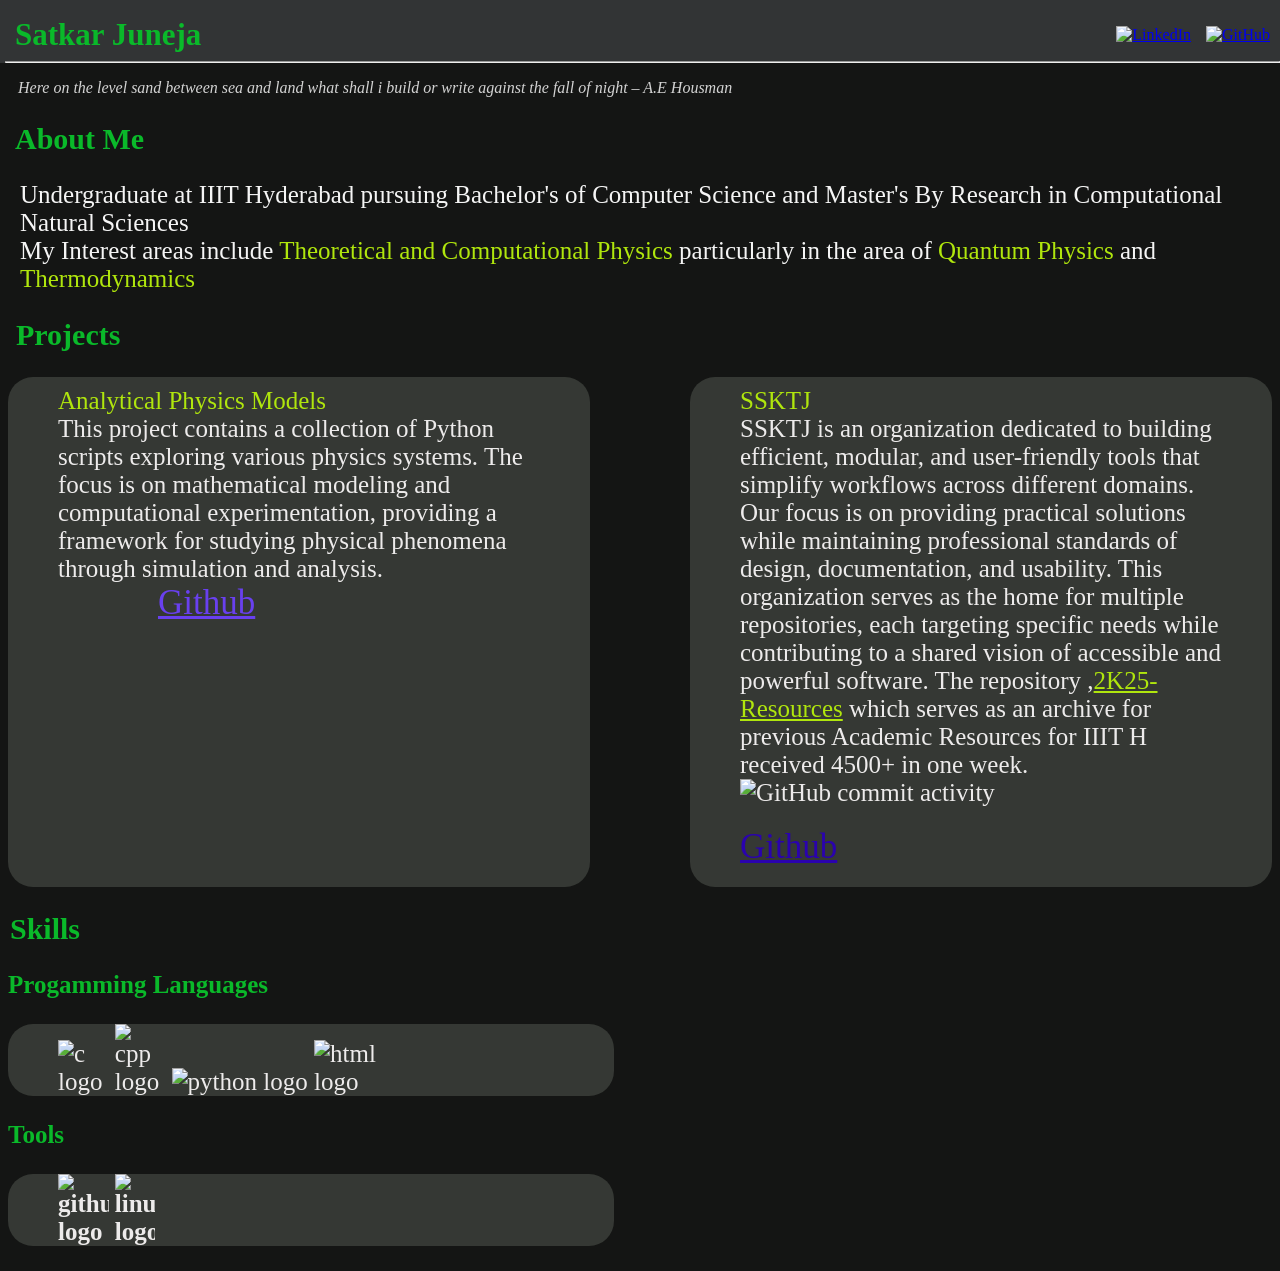
==== index.html @ 7b9e2202 "added minor changes" ====
<!DOCTYPE html>
<html>

<head>
    <title>
        About Satkar Juneja
    </title>

    <style>
        /* html {
                background-color: rgb(24, 172, 16);
            } */

        @font-face {
            font-family: "IBM VGA";
            src: url("ib.woff") format("woff");
            font-weight: normal;
            font-style: normal;
        }

        body {
            background-color: rgb(20, 21, 20);
            font-family: "IBM VGA";
        }

        .header {
            background-color: rgb(50, 52, 53);
            margin-top: -21px;
            margin-left: -8px;
            margin-right: -8px;
            /* margin-bottom: 10px; */
            padding-top: 10px;
            padding-left: 5px;
            color: rgb(10, 185, 42);

            /* margin-bottom: 0px; */
        }

        .baaki {
            color: rgb(10, 185, 42);
        }

        .para {
            color: whitesmoke;
            font-size: 25px;
            margin-left: 12px;
        }
        .project-container{
            display: flex
        }

        /* .rule {
            background-color: black;
            height: 4px;
            width: 100%;
        } */

        .project-card{
            align-items: center;
            border-radius: 25px;
            background-color: rgba(59, 62, 58, 0.854);
            color:rgb(237, 235, 235);
            font-size: 25px;
            width: 40%;
            /* padding-bottom: 40px; */
            padding-left: 50px;
            padding-right: 50px;
            transition: transform 0.3s;
        }
        .project-card:hover{
             transform: translateY(-10px);
        }


    </style>
</head>

<body>

    <div class="header">
        <div style="display:flex; align-items:center; padding-top: 20px; padding-right: 10px;">

    <h1 style="margin:0; margin-left:10px; font-size:31px; color:rgb(10,185,42);">
        Satkar Juneja
    </h1>

    <div style="margin-left:auto; display:flex; gap:15px;">
        
        <a href="https://www.linkedin.com/in/satkar-juneja-4702581a7/" target="_blank" rel="noopener noreferrer">
            <img src="https://upload.wikimedia.org/wikipedia/commons/8/81/LinkedIn_icon.svg"
                 width="40" height="40" alt="LinkedIn">
        </a>
        <a href="https://github.com/username1773">
            <img src="https://github.githubassets.com/images/modules/logos_page/GitHub-Mark.png"
                 width="40" height="40" alt="GitHub">
        </a>


    </div>

</div>
        <div>
            <hr>
        </div>
    </div>
    <div>
    <blockquote style="color:lightgray; font-style:italic; margin-left: 10px;">
    Here on the level sand between sea and land what shall i build or write against the fall of night  – A.E Housman
    </blockquote>
</div>

    <div class="baaki">
        <h2 style="font-size: 30px; margin-left: 7px;">
            About Me
        </h2>
        <div class="para">
            <p>
                Undergraduate at IIIT Hyderabad pursuing Bachelor's of Computer Science and Master's By Research in
                Computational Natural Sciences <br>
                My Interest areas include <span style="color:rgb(176, 230, 13);"> Theoretical and Computational
                    Physics</span> particularly in the area of <span style="color:rgb(176, 230, 13) ">Quantum Physics</span> and <span style="color:rgb(176, 230, 13) ">Thermodynamics</span>
            </p>
        </div>

    </div>




    
    <section>
        <h2 class="baaki" style="margin-left: 8px; font-size: 30px;">
            Projects
            
        </h2>
        <div class="project-container" >
            
            <div class="project-card" style="padding-top: 10px;">
               <span style="color:rgb(176, 230, 13);">Analytical Physics Models</span> <br>
               This project contains a collection of Python scripts
                exploring various physics systems. 
               The focus is on mathematical modeling and computational
                experimentation, providing a framework 
               for studying physical phenomena through simulation and analysis.
                    <a href="https://github.com/username1773/Analytical-Physics-Models" style="color:rgb(105, 64, 239); font-size: 35px; margin-left: 100px;">
                        Github
                    </a>
            </div>
            <span style="margin-left: 100px;"></span>
            <div class="project-card" style="padding-top: 10px;">
               <span style="color:rgb(176, 230, 13);">SSKTJ</span> <br>
            SSKTJ is an organization dedicated to building efficient, modular,
            and user-friendly tools that simplify workflows across different domains.
            Our focus is on providing practical solutions while maintaining professional standards
            of design, documentation, and usability.
            This organization serves as the home for multiple repositories,
            each targeting specific needs while contributing to a shared 
            vision of accessible and powerful software.
            The repository ,<a href="https://github.com/SSKTJ/2K25-Resources" style="color:rgb(176, 230, 13); ">2K25-Resources</a> which serves as an archive for previous Academic Resources for IIIT H received 4500+ in one week.
            <br>
                            <img alt="GitHub commit activity" src="https://img.shields.io/github/commit-activity/t/SSKTJ/2K25-Resources">

               <div style="display:flex; align-items:center; gap:20px;">
                 <p style="color:white; font-size:20px;">
                    <a href="https://github.com/username1773/Analytical-Physics-Models" style="color:rgb(42, 2, 174); font-size: 35px;">
                        Github
                    </a>
                 </p>
                </div>

            </div>
          
        </div>
        
    </section>
    <section>
        <h2 class="baaki" style="font-size:30px; padding-left: 2px;">Skills</h2>
        <h3 class="baaki" style="font-size:25px;">Progamming Languages</h3>
        <p class="project-card">
            <img src="https://upload.wikimedia.org/wikipedia/commons/1/18/C_Programming_Language.svg" alt="c logo" style="max-width: 10%; height: auto;">
            <img src="https://raw.githubusercontent.com/isocpp/logos/master/cpp_logo.png" alt="cpp logo" style="max-width: 10%; height: auto;">
            
            <img src="https://www.python.org/static/community_logos/python-logo-generic.svg" alt="python logo" style="max-width: 30%; height: auto;">
            <img src="https://upload.wikimedia.org/wikipedia/commons/6/61/HTML5_logo_and_wordmark.svg" alt="html logo" style="max-width: 13%; height: auto;">

        </p>
        <h3 class="baaki" style="font-size:25px;">Tools
            <p class="project-card">
            <img src="https://github.githubassets.com/images/modules/logos_page/GitHub-Mark.png" alt="github logo" style="max-width: 10%; height: auto;">
            <img src="https://upload.wikimedia.org/wikipedia/commons/3/35/Tux.svg" alt="linux logo" style="max-width: 8%; height: auto;">

            </p>
        </h3>
    </section>
    
    <!-- <div style="
    position: fixed;
    bottom: 0;
    left: 0;
    width: 100%;
    background: rgb(50, 50, 50);
    color: white;
    text-align: center;
    padding: 10px 0;
    ">
    ©Satkar Juneja
    </div> -->
</body>

</html>
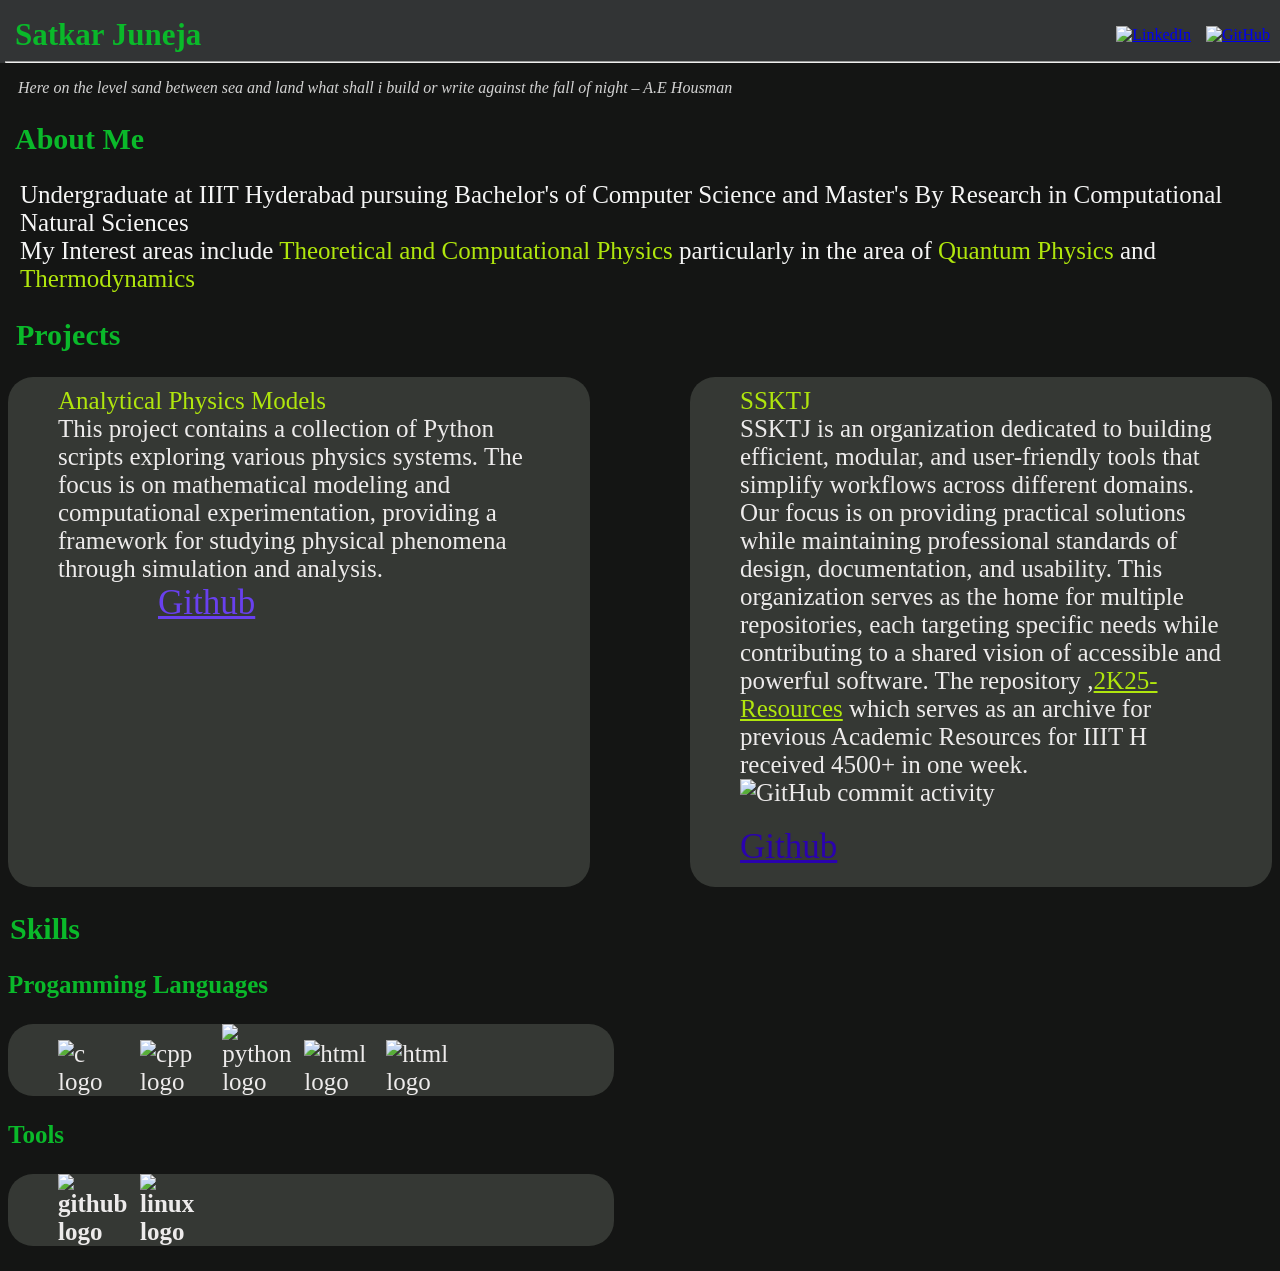
==== commit 27283614: "added logos" ====
--- a/index.html
+++ b/index.html
@@ -177,17 +177,18 @@
         <h2 class="baaki" style="font-size:30px; padding-left: 2px;">Skills</h2>
         <h3 class="baaki" style="font-size:25px;">Progamming Languages</h3>
         <p class="project-card">
-            <img src="https://upload.wikimedia.org/wikipedia/commons/1/18/C_Programming_Language.svg" alt="c logo" style="max-width: 10%; height: auto;">
-            <img src="https://raw.githubusercontent.com/isocpp/logos/master/cpp_logo.png" alt="cpp logo" style="max-width: 10%; height: auto;">
+            <img src="https://upload.wikimedia.org/wikipedia/commons/1/18/C_Programming_Language.svg" alt="c logo" style="max-width: 15%; height: auto;">
+            <img src="https://raw.githubusercontent.com/isocpp/logos/master/cpp_logo.png" alt="cpp logo" style="max-width: 15%; height: auto;">
             
-            <img src="https://www.python.org/static/community_logos/python-logo-generic.svg" alt="python logo" style="max-width: 30%; height: auto;">
-            <img src="https://upload.wikimedia.org/wikipedia/commons/6/61/HTML5_logo_and_wordmark.svg" alt="html logo" style="max-width: 13%; height: auto;">
+            <img src="https://upload.wikimedia.org/wikipedia/commons/c/c3/Python-logo-notext.svg" alt="python logo" style="max-width: 15%; height: auto;">
+            <img src="https://upload.wikimedia.org/wikipedia/commons/6/61/HTML5_logo_and_wordmark.svg" alt="html logo" style="max-width: 15%; height: auto;">
+            <img src="https://upload.wikimedia.org/wikipedia/commons/6/6a/JavaScript-logo.png" alt="html logo" style="max-width: 15%; height: auto;">
 
         </p>
         <h3 class="baaki" style="font-size:25px;">Tools
             <p class="project-card">
-            <img src="https://github.githubassets.com/images/modules/logos_page/GitHub-Mark.png" alt="github logo" style="max-width: 10%; height: auto;">
-            <img src="https://upload.wikimedia.org/wikipedia/commons/3/35/Tux.svg" alt="linux logo" style="max-width: 8%; height: auto;">
+            <img src="https://github.githubassets.com/images/modules/logos_page/GitHub-Mark.png" alt="github logo" style="max-width: 15%; height: auto;">
+                <img src="https://upload.wikimedia.org/wikipedia/commons/3/35/Tux.svg" alt="linux logo" style="max-width: 12%; height: auto;">
 
             </p>
         </h3>
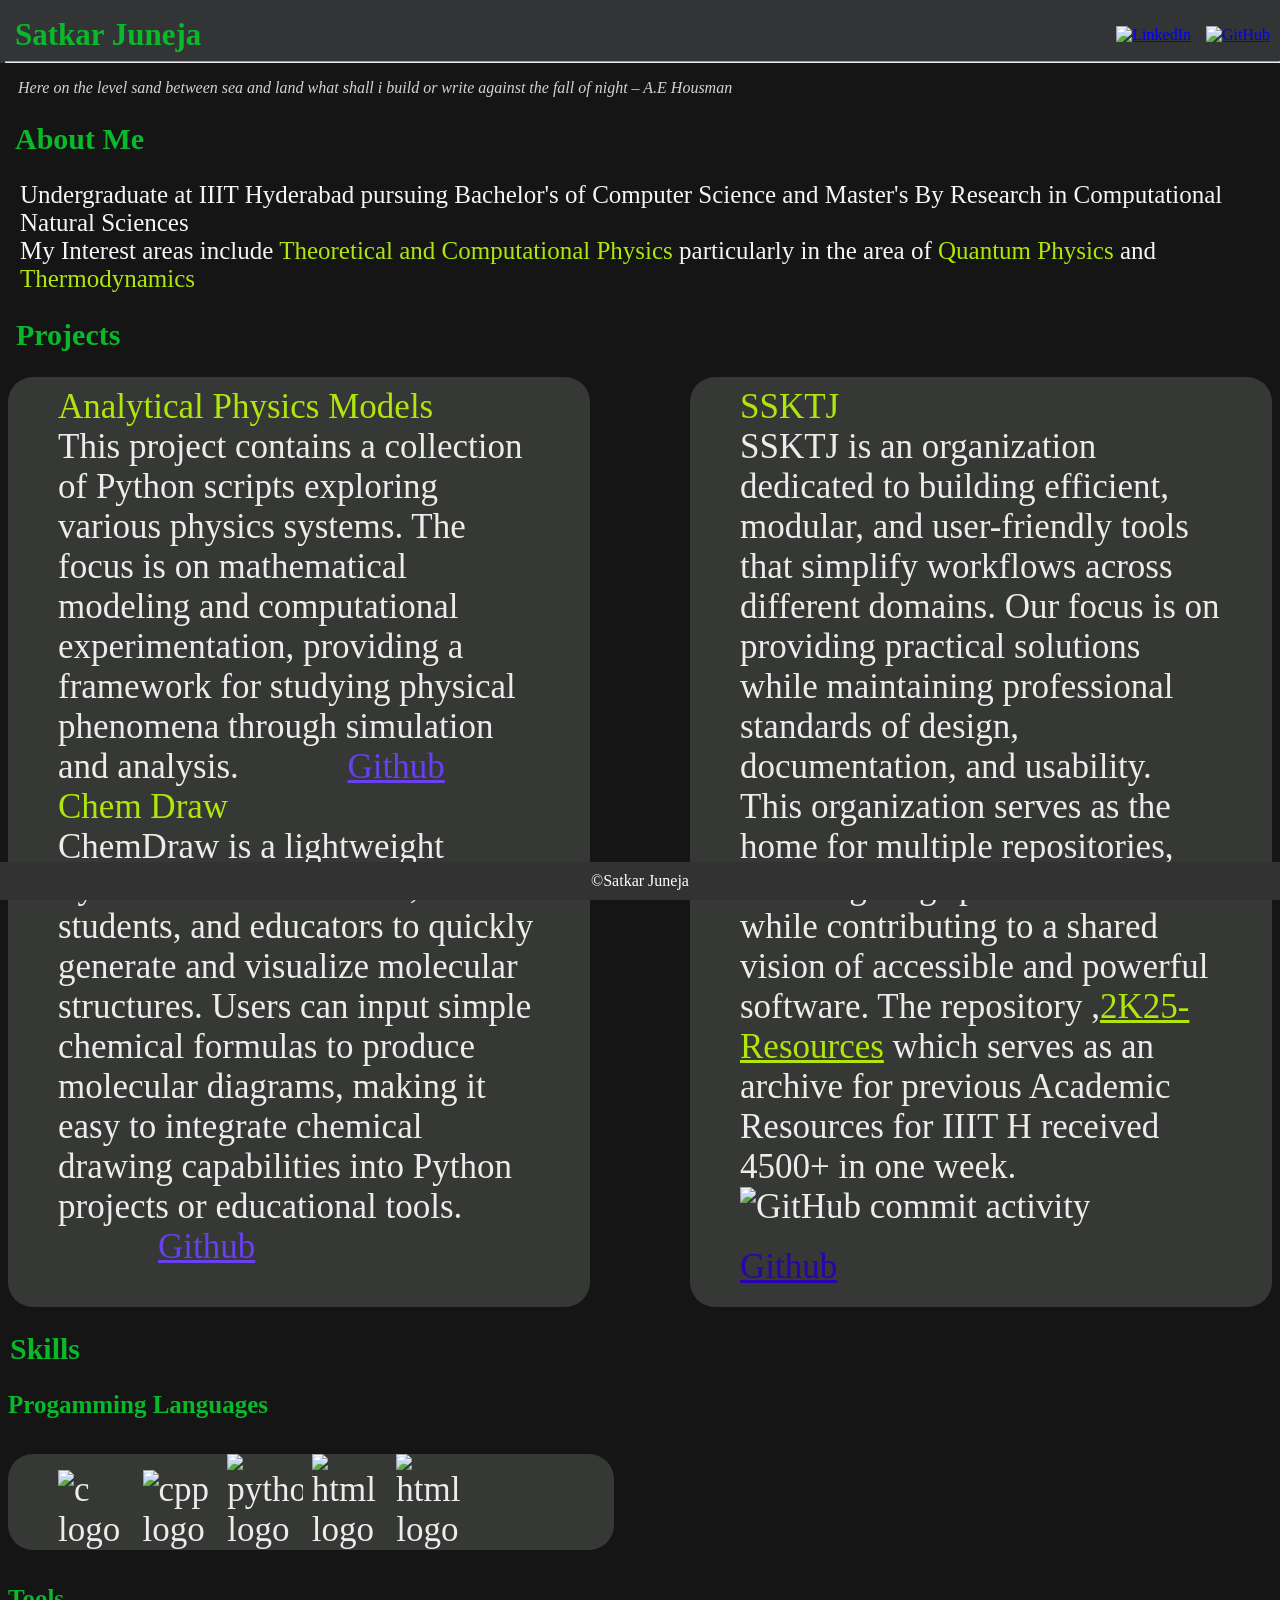
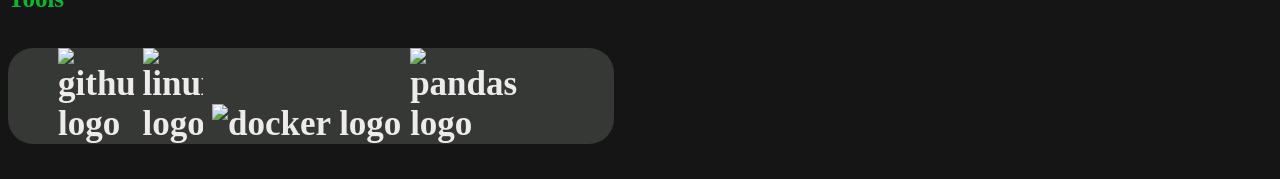
==== commit 242665de: "Added new Tools,Project" ====
--- a/index.html
+++ b/index.html
@@ -45,7 +45,8 @@
             font-size: 25px;
             margin-left: 12px;
         }
-        .project-container{
+
+        .project-container {
             display: flex
         }
 
@@ -55,23 +56,22 @@
             width: 100%;
         } */
 
-        .project-card{
+        .project-card {
             align-items: center;
             border-radius: 25px;
             background-color: rgba(59, 62, 58, 0.854);
-            color:rgb(237, 235, 235);
-            font-size: 25px;
+            color: rgb(237, 235, 235);
+            font-size:  35px;
             width: 40%;
             /* padding-bottom: 40px; */
             padding-left: 50px;
             padding-right: 50px;
             transition: transform 0.3s;
         }
-        .project-card:hover{
-             transform: translateY(-10px);
-        }
-
-
+
+        .project-card:hover {
+            transform: translateY(-10px);
+        }
     </style>
 </head>
 
@@ -80,34 +80,36 @@
     <div class="header">
         <div style="display:flex; align-items:center; padding-top: 20px; padding-right: 10px;">
 
-    <h1 style="margin:0; margin-left:10px; font-size:31px; color:rgb(10,185,42);">
-        Satkar Juneja
-    </h1>
-
-    <div style="margin-left:auto; display:flex; gap:15px;">
-        
-        <a href="https://www.linkedin.com/in/satkar-juneja-4702581a7/" target="_blank" rel="noopener noreferrer">
-            <img src="https://upload.wikimedia.org/wikipedia/commons/8/81/LinkedIn_icon.svg"
-                 width="40" height="40" alt="LinkedIn">
-        </a>
-        <a href="https://github.com/username1773">
-            <img src="https://github.githubassets.com/images/modules/logos_page/GitHub-Mark.png"
-                 width="40" height="40" alt="GitHub">
-        </a>
-
-
-    </div>
-
-</div>
+            <h1 style="margin:0; margin-left:10px; font-size:31px; color:rgb(10,185,42);">
+                Satkar Juneja
+            </h1>
+
+            <div style="margin-left:auto; display:flex; gap:15px;">
+
+                <a href="https://www.linkedin.com/in/satkar-juneja-4702581a7/" target="_blank"
+                    rel="noopener noreferrer">
+                    <img src="https://upload.wikimedia.org/wikipedia/commons/8/81/LinkedIn_icon.svg" width="40"
+                        height="40" alt="LinkedIn">
+                </a>
+                <a href="https://github.com/satkarjuneja">
+                    <img src="https://github.githubassets.com/images/modules/logos_page/GitHub-Mark.png" width="40"
+                        height="40" alt="GitHub">
+                </a>
+
+
+            </div>
+
+        </div>
         <div>
             <hr>
         </div>
     </div>
     <div>
-    <blockquote style="color:lightgray; font-style:italic; margin-left: 10px;">
-    Here on the level sand between sea and land what shall i build or write against the fall of night  – A.E Housman
-    </blockquote>
-</div>
+        <blockquote style="color:lightgray; font-style:italic; margin-left: 10px;">
+            Here on the level sand between sea and land what shall i build or write against the fall of night – A.E
+            Housman
+        </blockquote>
+    </div>
 
     <div class="baaki">
         <h2 style="font-size: 30px; margin-left: 7px;">
@@ -118,7 +120,8 @@
                 Undergraduate at IIIT Hyderabad pursuing Bachelor's of Computer Science and Master's By Research in
                 Computational Natural Sciences <br>
                 My Interest areas include <span style="color:rgb(176, 230, 13);"> Theoretical and Computational
-                    Physics</span> particularly in the area of <span style="color:rgb(176, 230, 13) ">Quantum Physics</span> and <span style="color:rgb(176, 230, 13) ">Thermodynamics</span>
+                    Physics</span> particularly in the area of <span style="color:rgb(176, 230, 13) ">Quantum
+                    Physics</span> and <span style="color:rgb(176, 230, 13) ">Thermodynamics</span>
             </p>
         </div>
 
@@ -127,74 +130,106 @@
 
 
 
-    
+
     <section>
         <h2 class="baaki" style="margin-left: 8px; font-size: 30px;">
             Projects
-            
+
         </h2>
-        <div class="project-container" >
-            
+        <div class="project-container">
+
             <div class="project-card" style="padding-top: 10px;">
-               <span style="color:rgb(176, 230, 13);">Analytical Physics Models</span> <br>
-               This project contains a collection of Python scripts
-                exploring various physics systems. 
-               The focus is on mathematical modeling and computational
-                experimentation, providing a framework 
-               for studying physical phenomena through simulation and analysis.
-                    <a href="https://github.com/username1773/Analytical-Physics-Models" style="color:rgb(105, 64, 239); font-size: 35px; margin-left: 100px;">
+                <div>
+                    <span style="color:rgb(176, 230, 13);">Analytical Physics Models</span> <br>
+                    This project contains a collection of Python scripts
+                    exploring various physics systems.
+                    The focus is on mathematical modeling and computational
+                    experimentation, providing a framework
+                    for studying physical phenomena through simulation and analysis.
+                    <a href="https://github.com/username1773/Analytical-Physics-Models"
+                        style="color:rgb(105, 64, 239); font-size: 35px; margin-left: 100px;">
                         Github
                     </a>
+
+                </div>
+                <div>
+                    <span style="color:rgb(176, 230, 13);">Chem Draw</span> <br>
+                    ChemDraw is a lightweight Python Tool for chemists, students, and educators to quickly generate and
+                    visualize molecular structures. Users can input simple chemical formulas to produce molecular
+                    diagrams, making it easy to integrate chemical drawing capabilities into Python projects or
+                    educational tools.
+                    <a href="https://github.com/satkarjuneja/ChemDraw"
+                        style="color:rgb(105, 64, 239); font-size: 35px; margin-left: 100px;">
+                        Github
+                    </a>
+
+                </div>
+
             </div>
+
             <span style="margin-left: 100px;"></span>
             <div class="project-card" style="padding-top: 10px;">
-               <span style="color:rgb(176, 230, 13);">SSKTJ</span> <br>
-            SSKTJ is an organization dedicated to building efficient, modular,
-            and user-friendly tools that simplify workflows across different domains.
-            Our focus is on providing practical solutions while maintaining professional standards
-            of design, documentation, and usability.
-            This organization serves as the home for multiple repositories,
-            each targeting specific needs while contributing to a shared 
-            vision of accessible and powerful software.
-            The repository ,<a href="https://github.com/SSKTJ/2K25-Resources" style="color:rgb(176, 230, 13); ">2K25-Resources</a> which serves as an archive for previous Academic Resources for IIIT H received 4500+ in one week.
-            <br>
-                            <img alt="GitHub commit activity" src="https://img.shields.io/github/commit-activity/t/SSKTJ/2K25-Resources">
-
-               <div style="display:flex; align-items:center; gap:20px;">
-                 <p style="color:white; font-size:20px;">
-                    <a href="https://github.com/username1773/Analytical-Physics-Models" style="color:rgb(42, 2, 174); font-size: 35px;">
-                        Github
-                    </a>
-                 </p>
+                <span style="color:rgb(176, 230, 13);">SSKTJ</span> <br>
+                SSKTJ is an organization dedicated to building efficient, modular,
+                and user-friendly tools that simplify workflows across different domains.
+                Our focus is on providing practical solutions while maintaining professional standards
+                of design, documentation, and usability.
+                This organization serves as the home for multiple repositories,
+                each targeting specific needs while contributing to a shared
+                vision of accessible and powerful software.
+                The repository ,<a href="https://github.com/SSKTJ/2K25-Resources"
+                    style="color:rgb(176, 230, 13); ">2K25-Resources</a> which serves as an archive for previous
+                Academic Resources for IIIT H received 4500+ in one week.
+                <br>
+                <img alt="GitHub commit activity"
+                    src="https://img.shields.io/github/commit-activity/t/SSKTJ/2K25-Resources">
+
+                <div style="display:flex; align-items:center; gap:20px;">
+                    <p style="color:white; font-size:20px;">
+                        <a href="https://github.com/username1773/Analytical-Physics-Models"
+                            style="color:rgb(42, 2, 174); font-size: 35px;">
+                            Github
+                        </a>
+                    </p>
                 </div>
 
             </div>
-          
-        </div>
-        
+
+        </div>
+
     </section>
     <section>
         <h2 class="baaki" style="font-size:30px; padding-left: 2px;">Skills</h2>
         <h3 class="baaki" style="font-size:25px;">Progamming Languages</h3>
         <p class="project-card">
-            <img src="https://upload.wikimedia.org/wikipedia/commons/1/18/C_Programming_Language.svg" alt="c logo" style="max-width: 15%; height: auto;">
-            <img src="https://raw.githubusercontent.com/isocpp/logos/master/cpp_logo.png" alt="cpp logo" style="max-width: 15%; height: auto;">
-            
-            <img src="https://upload.wikimedia.org/wikipedia/commons/c/c3/Python-logo-notext.svg" alt="python logo" style="max-width: 15%; height: auto;">
-            <img src="https://upload.wikimedia.org/wikipedia/commons/6/61/HTML5_logo_and_wordmark.svg" alt="html logo" style="max-width: 15%; height: auto;">
-            <img src="https://upload.wikimedia.org/wikipedia/commons/6/6a/JavaScript-logo.png" alt="html logo" style="max-width: 15%; height: auto;">
+            <img src="https://upload.wikimedia.org/wikipedia/commons/1/18/C_Programming_Language.svg" alt="c logo"
+                style="max-width: 15%; height: auto;">
+            <img src="https://raw.githubusercontent.com/isocpp/logos/master/cpp_logo.png" alt="cpp logo"
+                style="max-width: 15%; height: auto;">
+
+            <img src="https://upload.wikimedia.org/wikipedia/commons/c/c3/Python-logo-notext.svg" alt="python logo"
+                style="max-width: 15%; height: auto;">
+            <img src="https://upload.wikimedia.org/wikipedia/commons/6/61/HTML5_logo_and_wordmark.svg" alt="html logo"
+                style="max-width: 15%; height: auto;">
+            <img src="https://upload.wikimedia.org/wikipedia/commons/6/6a/JavaScript-logo.png" alt="html logo"
+                style="max-width: 15%; height: auto;">
 
         </p>
         <h3 class="baaki" style="font-size:25px;">Tools
             <p class="project-card">
-            <img src="https://github.githubassets.com/images/modules/logos_page/GitHub-Mark.png" alt="github logo" style="max-width: 15%; height: auto;">
-                <img src="https://upload.wikimedia.org/wikipedia/commons/3/35/Tux.svg" alt="linux logo" style="max-width: 12%; height: auto;">
+                <img src="https://github.githubassets.com/images/modules/logos_page/GitHub-Mark.png" alt="github logo"
+                    style="max-width: 15%; height: auto;">
+                <img src="https://upload.wikimedia.org/wikipedia/commons/3/35/Tux.svg" alt="linux logo"
+                    style="max-width: 12%; height: auto;">
+                <img src="https://upload.wikimedia.org/wikipedia/commons/8/89/Docker_Logo.svg" alt="docker logo"
+                    style="max-width: 42%; height: auto;">
+                <img src="https://upload.wikimedia.org/wikipedia/commons/e/ed/Pandas_logo.svg" alt="pandas logo" style="max-width: 24%; height: auto;">
 
             </p>
         </h3>
     </section>
-    
-    <!-- <div style="
+
+    <div style="
     position: fixed;
     bottom: 0;
     left: 0;
@@ -205,7 +240,7 @@
     padding: 10px 0;
     ">
     ©Satkar Juneja
-    </div> -->
+    </div>
 </body>
 
 </html>
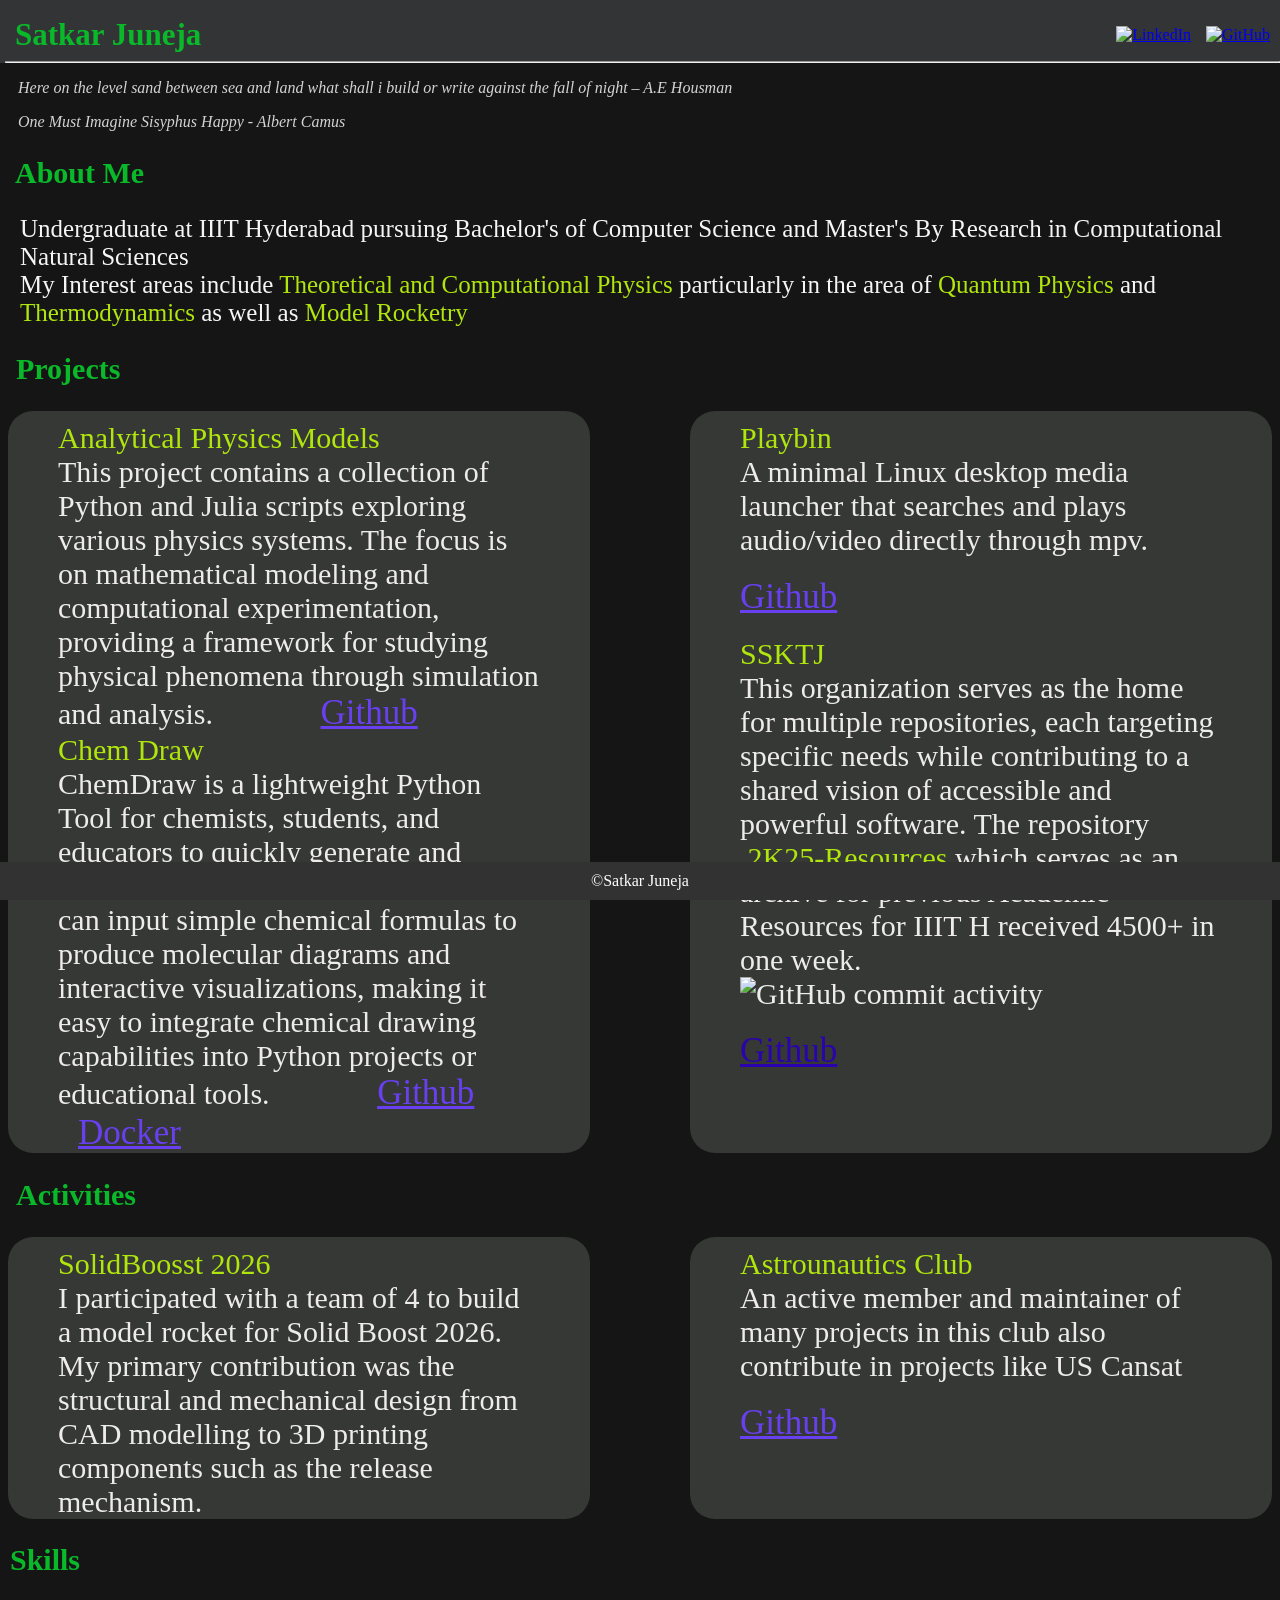
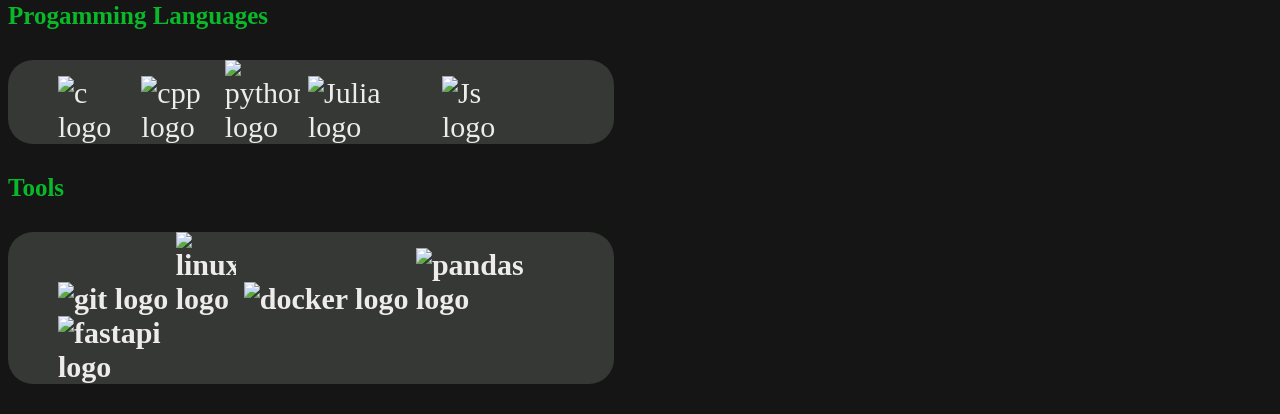
==== commit dad85e16: "do some updates" ====
--- a/index.html
+++ b/index.html
@@ -2,20 +2,57 @@
 <html>
 
 <head>
-    <title>
-        About Satkar Juneja
-    </title>
+    <meta name="google-site-verification" content="Sza2Utz4FQsK1s9g2p-9xZP9zR5kwdZwcxS66SlNWLs" />
+    <meta charset="UTF-8">
+    <meta name="viewport" content="width=device-width, initial-scale=1.0">
+    <meta name="description"
+        content="Satkar Juneja: Undergraduate at IIIT Hyderabad studying Computer Science and Computational Natural Sciences. Interested in quantum computing, computational chemistry, and physics simulation.">
+    <meta name="keywords"
+        content="Satkar Juneja, IIIT Hyderabad, quantum computing, computational chemistry, physics simulation, computational physics, ab initio, Julia, Python, open source">
+    <meta name="author" content="Satkar Juneja">
+    <link rel="canonical" href="https://satkarjuneja.github.io">
+
+    <!-- Open Graph -->
+    <meta property="og:title" content="Satkar Juneja">
+    <meta property="og:description"
+        content="Undergraduate at IIIT Hyderabad interested in quantum computing, computational chemistry, and physics simulation.">
+    <meta property="og:url" content="https://satkarjuneja.github.io">
+    <meta property="og:type" content="website">
+
+    <!-- Twitter/X Card -->
+    <meta name="twitter:card" content="summary">
+    <meta name="twitter:title" content="Satkar Juneja">
+    <meta name="twitter:description"
+        content="Undergraduate at IIIT Hyderabad interested in quantum computing, computational chemistry, and physics simulation.">
+
+    <title>Satkar Juneja | IIIT Hyderabad</title>
+
+    <!-- JSON-LD Structured Data -->
+    <script type="application/ld+json">
+    {
+        "@context": "https://schema.org",
+        "@type": "Person",
+        "name": "Satkar Juneja",
+        "url": "https://satkarjuneja.github.io",
+        "affiliation": {
+            "@type": "Organization",
+            "name": "IIIT Hyderabad"
+        },
+        "sameAs": [
+            "https://github.com/satkarjuneja",
+            "https://www.linkedin.com/in/satkar-juneja-4702581a7/"
+        ],
+        "knowsAbout": ["Quantum Computing", "Computational Chemistry", "Physics Simulation", "Julia", "Python"]
+    }
+    </script>
 
     <style>
-        /* html {
-                background-color: rgb(24, 172, 16);
-            } */
-
         @font-face {
             font-family: "IBM VGA";
             src: url("ib.woff") format("woff");
             font-weight: normal;
             font-style: normal;
+            font-display: swap;
         }
 
         body {
@@ -28,12 +65,9 @@
             margin-top: -21px;
             margin-left: -8px;
             margin-right: -8px;
-            /* margin-bottom: 10px; */
             padding-top: 10px;
             padding-left: 5px;
             color: rgb(10, 185, 42);
-
-            /* margin-bottom: 0px; */
         }
 
         .baaki {
@@ -49,21 +83,14 @@
         .project-container {
             display: flex
         }
-
-        /* .rule {
-            background-color: black;
-            height: 4px;
-            width: 100%;
-        } */
 
         .project-card {
             align-items: center;
             border-radius: 25px;
             background-color: rgba(59, 62, 58, 0.854);
             color: rgb(237, 235, 235);
-            font-size:  35px;
+            font-size: 30px;
             width: 40%;
-            /* padding-bottom: 40px; */
             padding-left: 50px;
             padding-right: 50px;
             transition: transform 0.3s;
@@ -108,6 +135,9 @@
         <blockquote style="color:lightgray; font-style:italic; margin-left: 10px;">
             Here on the level sand between sea and land what shall i build or write against the fall of night – A.E
             Housman
+        </blockquote>
+        <blockquote style="color:lightgray; font-style:italic; margin-left: 10px;">
+            One Must Imagine Sisyphus Happy - Albert Camus
         </blockquote>
     </div>
 
@@ -121,15 +151,12 @@
                 Computational Natural Sciences <br>
                 My Interest areas include <span style="color:rgb(176, 230, 13);"> Theoretical and Computational
                     Physics</span> particularly in the area of <span style="color:rgb(176, 230, 13) ">Quantum
-                    Physics</span> and <span style="color:rgb(176, 230, 13) ">Thermodynamics</span>
+                    Physics</span> and <span style="color:rgb(176, 230, 13) ">Thermodynamics</span> as well as
+                <span style="color:rgb(176, 230, 13) ">Model Rocketry</span>
             </p>
         </div>
 
     </div>
-
-
-
-
 
     <section>
         <h2 class="baaki" style="margin-left: 8px; font-size: 30px;">
@@ -141,7 +168,7 @@
             <div class="project-card" style="padding-top: 10px;">
                 <div>
                     <span style="color:rgb(176, 230, 13);">Analytical Physics Models</span> <br>
-                    This project contains a collection of Python scripts
+                    This project contains a collection of Python and Julia scripts
                     exploring various physics systems.
                     The focus is on mathematical modeling and computational
                     experimentation, providing a framework
@@ -150,18 +177,22 @@
                         style="color:rgb(105, 64, 239); font-size: 35px; margin-left: 100px;">
                         Github
                     </a>
-
                 </div>
                 <div>
                     <span style="color:rgb(176, 230, 13);">Chem Draw</span> <br>
                     ChemDraw is a lightweight Python Tool for chemists, students, and educators to quickly generate and
                     visualize molecular structures. Users can input simple chemical formulas to produce molecular
-                    diagrams, making it easy to integrate chemical drawing capabilities into Python projects or
+                    diagrams and interactive visualizations, making it easy to integrate chemical drawing capabilities
+                    into Python projects or
                     educational tools.
                     <a href="https://github.com/satkarjuneja/ChemDraw"
                         style="color:rgb(105, 64, 239); font-size: 35px; margin-left: 100px;">
                         Github
                     </a>
+                    <a href="https://username1200-chemdraw.hf.space/"
+                        style="color:rgb(105, 64, 239); font-size: 35px; margin-left: 20px;">
+                        Docker
+                    </a>
 
                 </div>
 
@@ -169,11 +200,19 @@
 
             <span style="margin-left: 100px;"></span>
             <div class="project-card" style="padding-top: 10px;">
+                <span style="color:rgb(176, 230, 13);">Playbin</span> <br>
+                A minimal Linux desktop media launcher that searches and plays audio/video directly through mpv.
+
+                <div style="display:flex; align-items:center;">
+                    <p style="color:white; font-size:20px;">
+                        <a href="https://github.com/satkarjuneja/ChemDraw"
+                            style="color:rgb(105, 64, 239); font-size: 35px;">
+                            Github
+                        </a>
+                    </p>
+                </div>
+
                 <span style="color:rgb(176, 230, 13);">SSKTJ</span> <br>
-                SSKTJ is an organization dedicated to building efficient, modular,
-                and user-friendly tools that simplify workflows across different domains.
-                Our focus is on providing practical solutions while maintaining professional standards
-                of design, documentation, and usability.
                 This organization serves as the home for multiple repositories,
                 each targeting specific needs while contributing to a shared
                 vision of accessible and powerful software.
@@ -199,31 +238,79 @@
 
     </section>
     <section>
+        <h2 class="baaki" style="margin-left: 8px; font-size: 30px;">
+            Activities
+        </h2>
+        <div class="project-container">
+
+            <div class="project-card" style="padding-top: 10px;">
+                <div>
+                    <span style="color:rgb(176, 230, 13);">SolidBoosst 2026</span> <br>
+                    I participated with a team of 4 to build a model rocket for Solid Boost 2026. My primary
+                    contribution was the structural and mechanical design from CAD modelling to 3D printing components
+                    such as the release mechanism.
+                </div>
+
+            </div>
+
+            <span style="margin-left: 100px;"></span>
+            <div class="project-card" style="padding-top: 10px;">
+                <span style="color:rgb(176, 230, 13);">Astrounautics Club</span> <br>
+                An active member and maintainer of many projects in this club also contribute in projects like US Cansat
+                <div style="display:flex; align-items:center;">
+                    <p style="color:white; font-size:20px;">
+                        <a href="https://github.com/astronauticsclub-iiith"
+                            style="color:rgb(105, 64, 239); font-size: 35px;">
+                            Github
+                        </a>
+                    </p>
+                </div>
+
+            </div>
+
+        </div>
+
+        </div>
+    </section>
+    <section>
         <h2 class="baaki" style="font-size:30px; padding-left: 2px;">Skills</h2>
         <h3 class="baaki" style="font-size:25px;">Progamming Languages</h3>
         <p class="project-card">
+            <!-- C -->
             <img src="https://upload.wikimedia.org/wikipedia/commons/1/18/C_Programming_Language.svg" alt="c logo"
                 style="max-width: 15%; height: auto;">
+            <!-- Cpp -->
             <img src="https://raw.githubusercontent.com/isocpp/logos/master/cpp_logo.png" alt="cpp logo"
                 style="max-width: 15%; height: auto;">
-
+            <!-- Python -->
             <img src="https://upload.wikimedia.org/wikipedia/commons/c/c3/Python-logo-notext.svg" alt="python logo"
                 style="max-width: 15%; height: auto;">
-            <img src="https://upload.wikimedia.org/wikipedia/commons/6/61/HTML5_logo_and_wordmark.svg" alt="html logo"
-                style="max-width: 15%; height: auto;">
-            <img src="https://upload.wikimedia.org/wikipedia/commons/6/6a/JavaScript-logo.png" alt="html logo"
+            <!-- Julia -->
+            <img src="https://upload.wikimedia.org/wikipedia/commons/1/1f/Julia_Programming_Language_Logo.svg"
+                alt="Julia logo" style="max-width: 25%; height: auto;">
+            <!-- Js -->
+            <img src="https://upload.wikimedia.org/wikipedia/commons/6/6a/JavaScript-logo.png" alt="Js logo"
                 style="max-width: 15%; height: auto;">
 
         </p>
         <h3 class="baaki" style="font-size:25px;">Tools
             <p class="project-card">
-                <img src="https://github.githubassets.com/images/modules/logos_page/GitHub-Mark.png" alt="github logo"
-                    style="max-width: 15%; height: auto;">
+                <!-- Git -->
+                <img src="https://upload.wikimedia.org/wikipedia/commons/e/e0/Git-logo.svg" alt="git logo"
+                    style="max-width: 25%; height: auto;">
+                <!-- Linux -->
                 <img src="https://upload.wikimedia.org/wikipedia/commons/3/35/Tux.svg" alt="linux logo"
                     style="max-width: 12%; height: auto;">
+
+                <!-- Docker -->
                 <img src="https://upload.wikimedia.org/wikipedia/commons/8/89/Docker_Logo.svg" alt="docker logo"
                     style="max-width: 42%; height: auto;">
-                <img src="https://upload.wikimedia.org/wikipedia/commons/e/ed/Pandas_logo.svg" alt="pandas logo" style="max-width: 24%; height: auto;">
+                <!-- Pandas -->
+                <img src="https://upload.wikimedia.org/wikipedia/commons/e/ed/Pandas_logo.svg" alt="pandas logo"
+                    style="max-width: 24%; height: auto;">
+                <!-- FastAPI -->
+                <img src="https://upload.wikimedia.org/wikipedia/commons/1/1a/FastAPI_logo.svg" alt="fastapi logo"
+                    style="max-width: 28%; height: auto;">
 
             </p>
         </h3>
@@ -239,7 +326,7 @@
     text-align: center;
     padding: 10px 0;
     ">
-    ©Satkar Juneja
+        ©Satkar Juneja
     </div>
 </body>
 
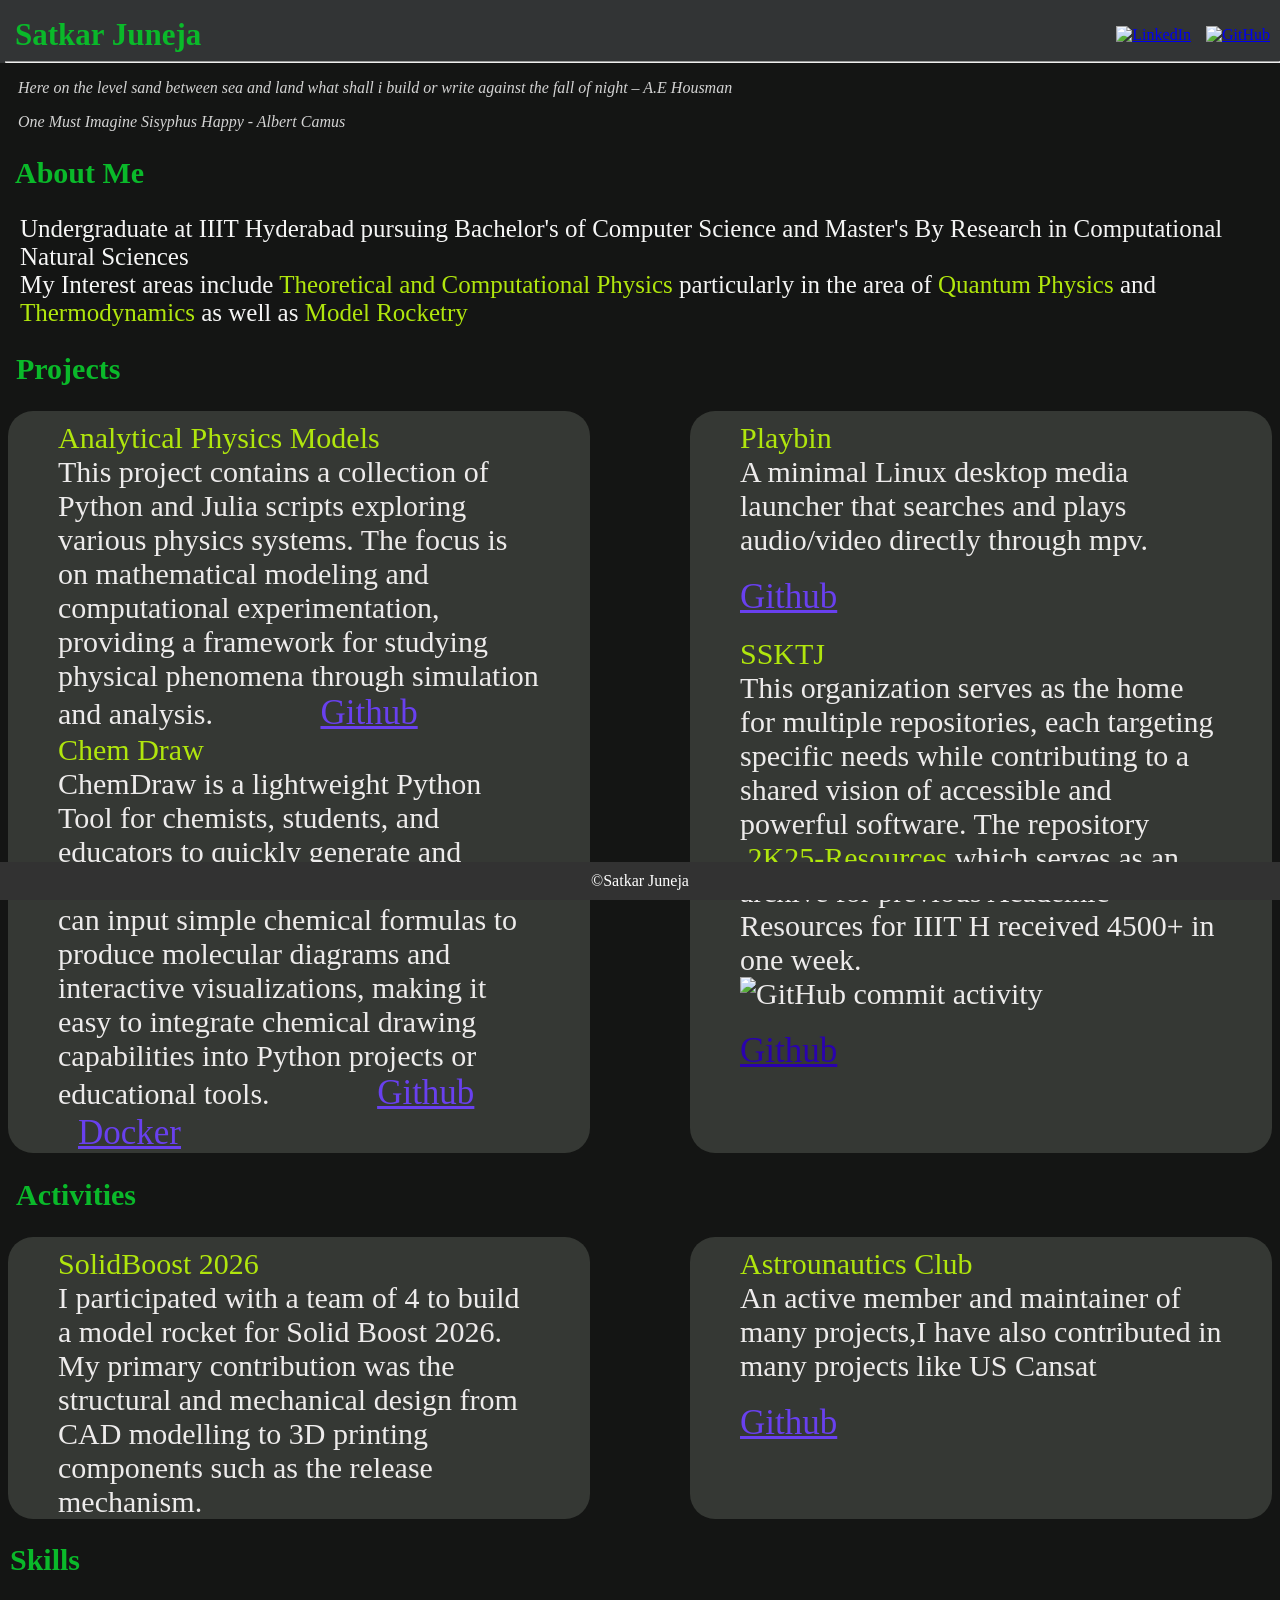
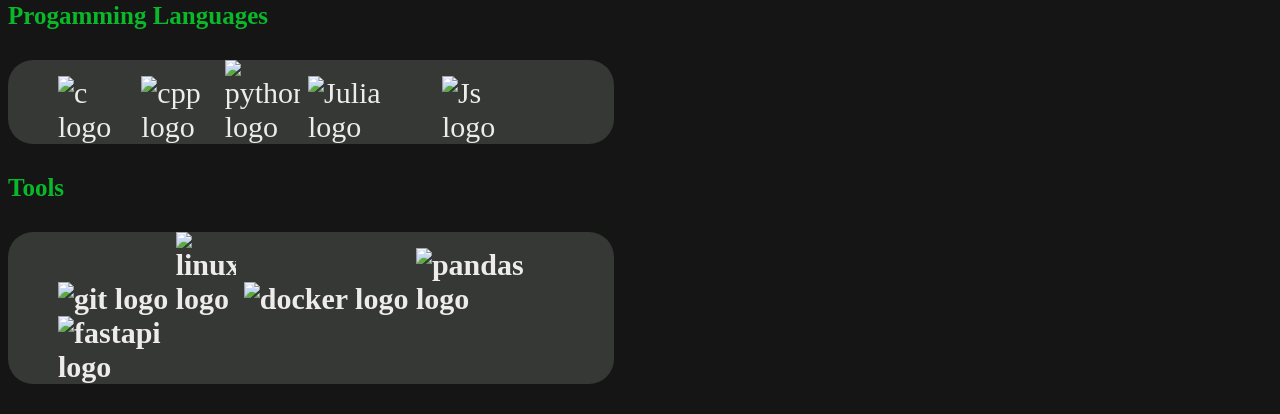
==== commit 3b3a0b54: "fix typos" ====
--- a/index.html
+++ b/index.html
@@ -225,7 +225,7 @@
 
                 <div style="display:flex; align-items:center; gap:20px;">
                     <p style="color:white; font-size:20px;">
-                        <a href="https://github.com/username1773/Analytical-Physics-Models"
+                        <a href="https://github.com/SSKTJ/2K25-Resources"
                             style="color:rgb(42, 2, 174); font-size: 35px;">
                             Github
                         </a>
@@ -245,7 +245,7 @@
 
             <div class="project-card" style="padding-top: 10px;">
                 <div>
-                    <span style="color:rgb(176, 230, 13);">SolidBoosst 2026</span> <br>
+                    <span style="color:rgb(176, 230, 13);">SolidBoost 2026</span> <br>
                     I participated with a team of 4 to build a model rocket for Solid Boost 2026. My primary
                     contribution was the structural and mechanical design from CAD modelling to 3D printing components
                     such as the release mechanism.
@@ -256,7 +256,7 @@
             <span style="margin-left: 100px;"></span>
             <div class="project-card" style="padding-top: 10px;">
                 <span style="color:rgb(176, 230, 13);">Astrounautics Club</span> <br>
-                An active member and maintainer of many projects in this club also contribute in projects like US Cansat
+                An active member and maintainer of many projects,I have also contributed in many  projects like US Cansat
                 <div style="display:flex; align-items:center;">
                     <p style="color:white; font-size:20px;">
                         <a href="https://github.com/astronauticsclub-iiith"
@@ -330,4 +330,4 @@
     </div>
 </body>
 
-</html>+</html>
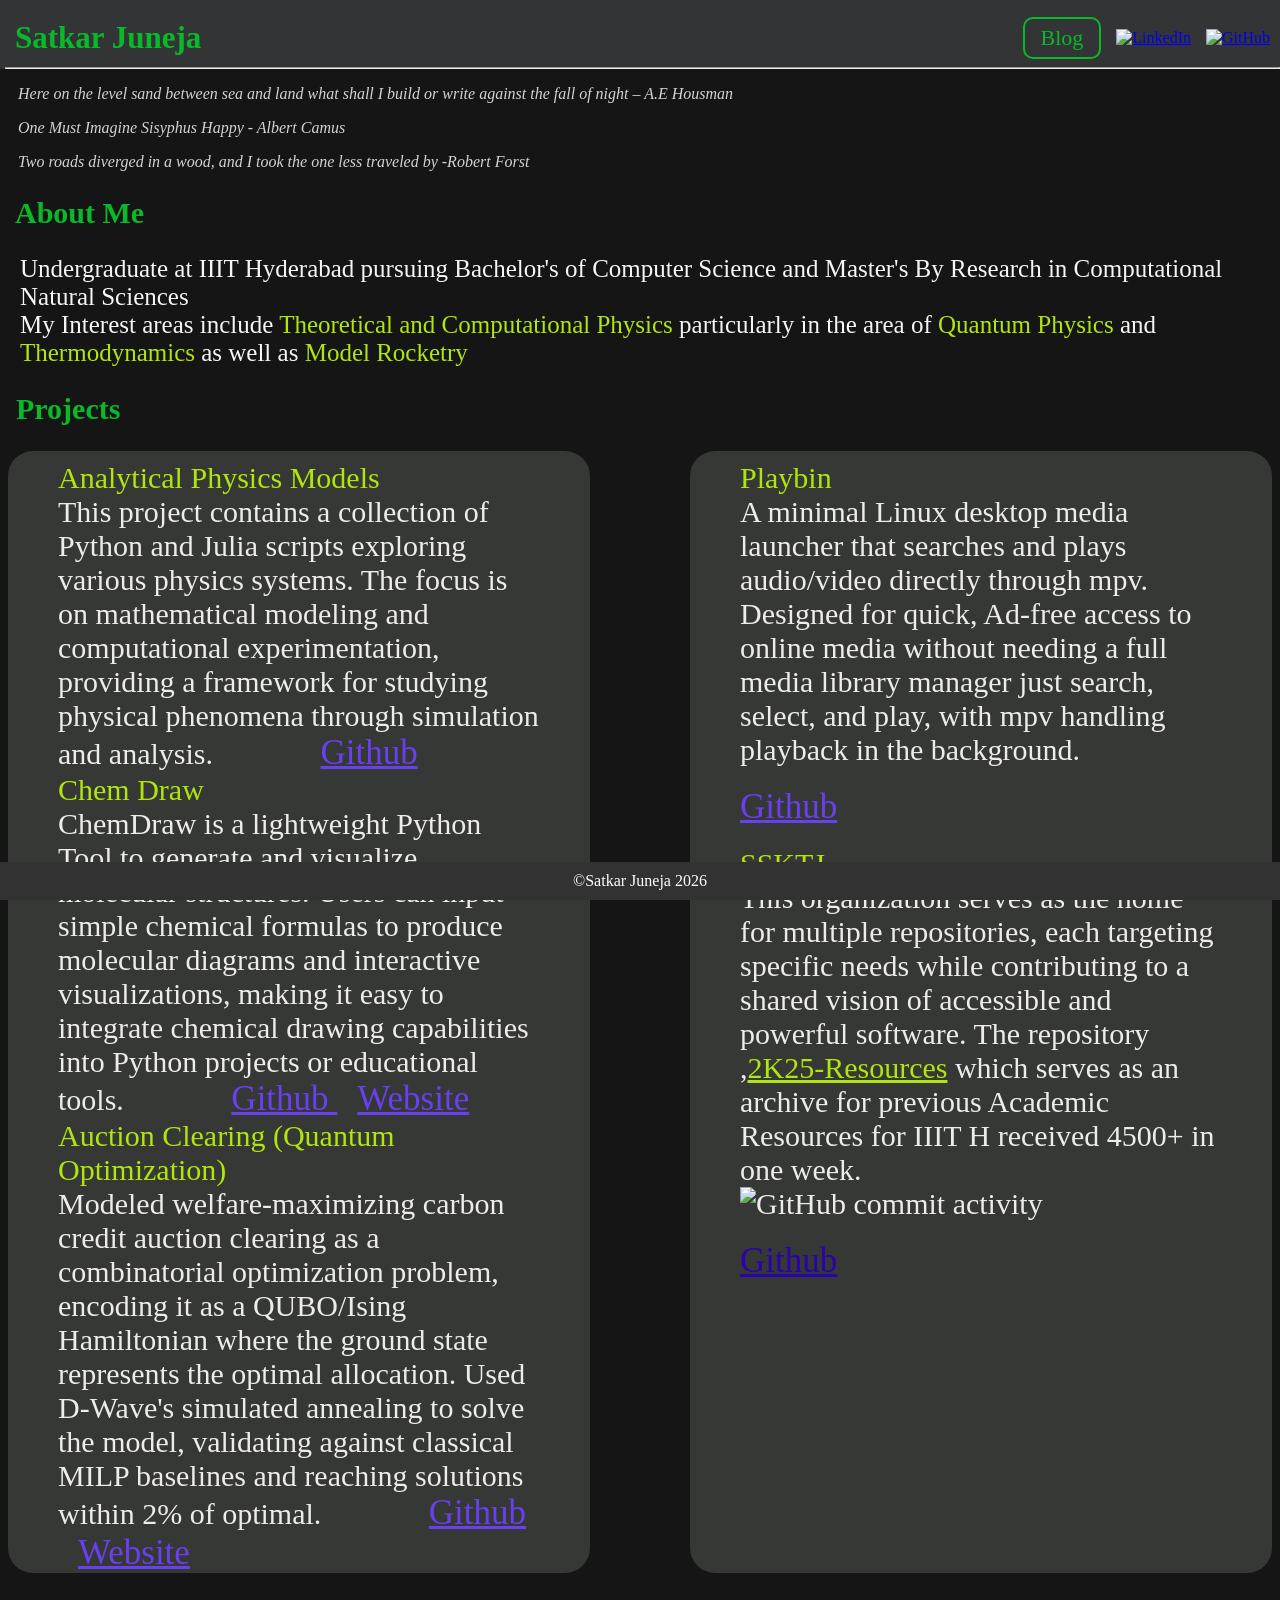
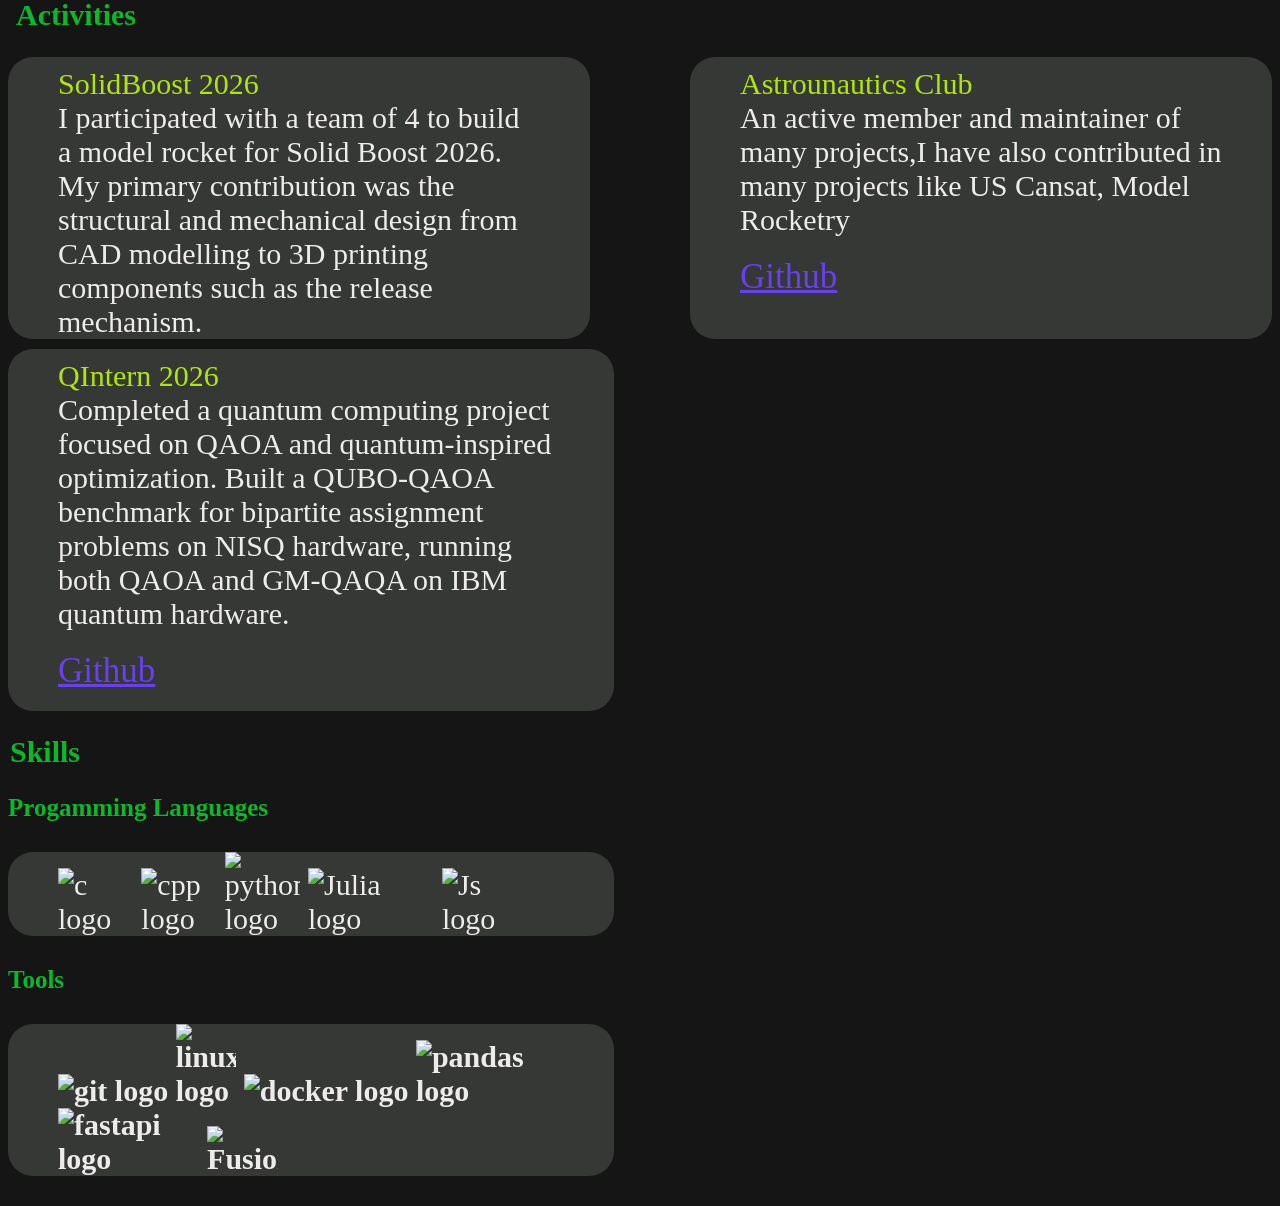
==== commit 2fbe8ad4: "add blog page" ====
--- a/index.html
+++ b/index.html
@@ -25,7 +25,7 @@
     <meta name="twitter:description"
         content="Undergraduate at IIIT Hyderabad interested in quantum computing, computational chemistry, and physics simulation.">
 
-    <title>Satkar Juneja | IIIT Hyderabad</title>
+    <title>Satkar Juneja</title>
 
     <!-- JSON-LD Structured Data -->
     <script type="application/ld+json">
@@ -42,7 +42,7 @@
             "https://github.com/satkarjuneja",
             "https://www.linkedin.com/in/satkar-juneja-4702581a7/"
         ],
-        "knowsAbout": ["Quantum Computing", "Computational Chemistry", "Physics Simulation", "Julia", "Python"]
+        "knowsAbout": ["Quantum Computing", "Computational Chemistry", "Physics Simulation", "Julia", "Python","Satkar Juneja"]
     }
     </script>
 
@@ -99,6 +99,21 @@
         .project-card:hover {
             transform: translateY(-10px);
         }
+
+        .blog-btn {
+            color: rgb(10, 185, 42);
+            border: 2px solid rgb(10, 185, 42);
+            border-radius: 10px;
+            padding: 6px 16px;
+            font-size: 22px;
+            text-decoration: none;
+            transition: background-color 0.2s, color 0.2s;
+        }
+
+        .blog-btn:hover {
+            background-color: rgb(10, 185, 42);
+            color: rgb(20, 21, 20);
+        }
     </style>
 </head>
 
@@ -111,8 +126,8 @@
                 Satkar Juneja
             </h1>
 
-            <div style="margin-left:auto; display:flex; gap:15px;">
-
+            <div style="margin-left:auto; display:flex; gap:15px; align-items:center;">
+                <a href="blog/" class="blog-btn">Blog</a>
                 <a href="https://www.linkedin.com/in/satkar-juneja-4702581a7/" target="_blank"
                     rel="noopener noreferrer">
                     <img src="https://upload.wikimedia.org/wikipedia/commons/8/81/LinkedIn_icon.svg" width="40"
@@ -133,12 +148,14 @@
     </div>
     <div>
         <blockquote style="color:lightgray; font-style:italic; margin-left: 10px;">
-            Here on the level sand between sea and land what shall i build or write against the fall of night – A.E
+            Here on the level sand between sea and land what shall I build or write against the fall of night – A.E
             Housman
         </blockquote>
         <blockquote style="color:lightgray; font-style:italic; margin-left: 10px;">
             One Must Imagine Sisyphus Happy - Albert Camus
         </blockquote>
+        <blockquote style="color:lightgray; font-style:italic; margin-left: 10px;">
+            Two roads diverged in a wood, and I took the one less traveled by -Robert Forst </blockquote>
     </div>
 
     <div class="baaki">
@@ -180,7 +197,7 @@
                 </div>
                 <div>
                     <span style="color:rgb(176, 230, 13);">Chem Draw</span> <br>
-                    ChemDraw is a lightweight Python Tool for chemists, students, and educators to quickly generate and
+                    ChemDraw is a lightweight Python Tool to generate and
                     visualize molecular structures. Users can input simple chemical formulas to produce molecular
                     diagrams and interactive visualizations, making it easy to integrate chemical drawing capabilities
                     into Python projects or
@@ -191,8 +208,26 @@
                     </a>
                     <a href="https://username1200-chemdraw.hf.space/"
                         style="color:rgb(105, 64, 239); font-size: 35px; margin-left: 20px;">
-                        Docker
-                    </a>
+                        Website
+                    </a>
+
+                </div>
+
+                <div>
+                    <span style="color:rgb(176, 230, 13);">Auction Clearing (Quantum Optimization)</span> <br>
+                    Modeled welfare-maximizing carbon credit auction clearing as a combinatorial optimization problem,
+                    encoding it as a QUBO/Ising Hamiltonian where the ground state represents the optimal allocation.
+                    Used D-Wave's simulated annealing to solve the model, validating against classical MILP baselines
+                    and reaching solutions within 2% of optimal.
+                    <a href="https://github.com/satkarjuneja/Carbon_Credit_Auction_Clearing"
+                        style="color:rgb(105, 64, 239); font-size: 35px; margin-left: 100px;">
+                        Github
+                    </a>
+                    <a href="https://huggingface.co/spaces/username1200/auction-clearing"
+                        style="color:rgb(105, 64, 239); font-size: 35px; margin-left: 20px;">
+                        Website
+                    </a>
+
 
                 </div>
 
@@ -201,11 +236,13 @@
             <span style="margin-left: 100px;"></span>
             <div class="project-card" style="padding-top: 10px;">
                 <span style="color:rgb(176, 230, 13);">Playbin</span> <br>
+                <!-- A minimal Linux desktop media launcher that searches and plays audio/video directly through mpv. -->
                 A minimal Linux desktop media launcher that searches and plays audio/video directly through mpv.
-
+                Designed for quick, Ad-free access to online media without needing a full media
+                library manager just search, select, and play, with mpv handling playback in the background.
                 <div style="display:flex; align-items:center;">
                     <p style="color:white; font-size:20px;">
-                        <a href="https://github.com/satkarjuneja/ChemDraw"
+                        <a href="https://github.com/satkarjuneja/Playbin"
                             style="color:rgb(105, 64, 239); font-size: 35px;">
                             Github
                         </a>
@@ -256,7 +293,8 @@
             <span style="margin-left: 100px;"></span>
             <div class="project-card" style="padding-top: 10px;">
                 <span style="color:rgb(176, 230, 13);">Astrounautics Club</span> <br>
-                An active member and maintainer of many projects,I have also contributed in many  projects like US Cansat
+                An active member and maintainer of many projects,I have also contributed in many projects like US
+                Cansat, Model Rocketry
                 <div style="display:flex; align-items:center;">
                     <p style="color:white; font-size:20px;">
                         <a href="https://github.com/astronauticsclub-iiith"
@@ -268,8 +306,31 @@
 
             </div>
 
-        </div>
-
+
+
+        </div>
+
+        <div class="project-container" style="padding-top: 10px;">
+
+            <div class="project-card" style="padding-top: 10px;">
+                <div>
+                    <span style="color:rgb(176, 230, 13);">QIntern 2026</span> <br>
+                    Completed a quantum computing project focused on QAOA and quantum-inspired optimization. Built a
+                    QUBO-QAOA benchmark for bipartite assignment problems on NISQ hardware, running both QAOA and
+                    GM-QAQA on IBM quantum hardware.
+                </div>
+                <div style="display:flex; align-items:center;">
+                    <p style="color:white; font-size:20px;">
+                        <a href="https://github.com/qubitmx/qi26-20-quantum-assignment-optimization"
+                            style="color:rgb(105, 64, 239); font-size: 35px;">
+                            Github
+                        </a>
+                    </p>
+                </div>
+
+            </div>
+
+        </div>
         </div>
     </section>
     <section>
@@ -311,6 +372,10 @@
                 <!-- FastAPI -->
                 <img src="https://upload.wikimedia.org/wikipedia/commons/1/1a/FastAPI_logo.svg" alt="fastapi logo"
                     style="max-width: 28%; height: auto;">
+                <!-- Fusion -->
+                <img src="https://upload.wikimedia.org/wikipedia/commons/d/db/Fusion360_Logo.svg?utm_source=commons.wikimedia.org&utm_campaign=index&utm_content=original"
+                    alt="Fusion360_Logo" style="max-width: 14%; height: auto;">
+
 
             </p>
         </h3>
@@ -326,8 +391,8 @@
     text-align: center;
     padding: 10px 0;
     ">
-        ©Satkar Juneja
+        ©Satkar Juneja 2026
     </div>
 </body>
 
-</html>
+</html>
